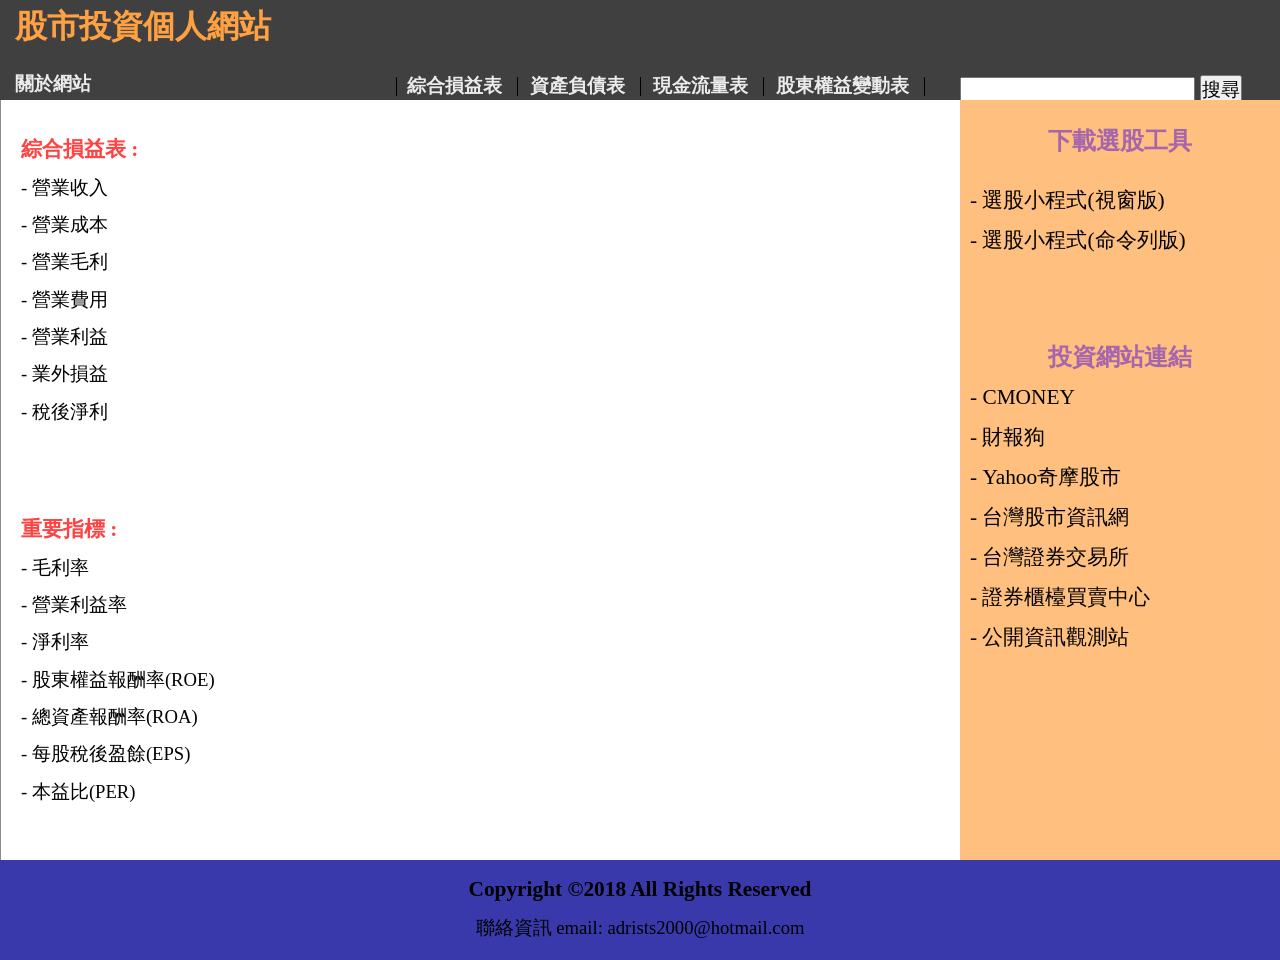
==== Page1.html @ 75950167 "Add files via upload" ====
﻿<!DOCTYPE html>

<html>

<head>

    <title> 股市投資個人網站-綜合損益表 </title>

    <style>

        *
        {
            margin:      auto;
            padding:     0px;
            box-sizing:  border-box;
            font-family: serif;
            line-height:   1.0;
            font-size:    14pt;
        }

        a {text-decoration:none;}
        a:hover {text-decoration:underline;}             /* 記得語法! */ 
 
        body
        {
            width:   1280px;                             /* 內容: 高度1760px,寬度1280px */
            margin:  auto;
            background: white;
        }

            header
            {
                height:      100px;                     /* 高度100px */
              /*  background-image: url(header1.jpg);   */                          /* 記得語法! */  
                overflow:         hidden ;   
                background: hsla(30,0%,25%,1);
            }

                div#header_div1   
                {                    
                    height:       75px; 
                    padding:      10px 0px 0px 15px;                   
                    text-align:   left;
                }  
                    div#header_div1 a
                    {
                        font-size:24pt;
                        color:hsla(30,100%,63%,1);
                    }   
                   

                div#header_div2
                {
                    height:       25px; 
                    width:       360px;                      /* 寬度360px */
                    padding-left: 15px;                
                    float:        left;
                    text-align:   left;
                    color   : hsla(30,0%,92%,1);
                } 

                div#header_div3
                {
                    height:       25px; 
                    width:       600px;                      /* 寬度640px */
                    float:        left;
                } 
                    th.header_div3_th1
                    {               
                        padding     : 0px 15px 0px 10px;
                        border-right: 1px solid black;
                        border-left : 1px solid black;    
                    }
                    th.header_div3_th2
                    {               
                        padding     : 0px 15px 0px 10px;
                        border-right: 1px solid black;
                    }
                        th a  
                        {
                            color   : hsla(30,0%,92%,1);
                        }
                div#header_div4
                {
                    height:       25px; 
                    width:       320px;                      /* 寬度320px */
                    float:        left;  
                    padding: 0px 0px 10px 0px;               
                }

            div#content
            {
                height:     760px;                           /* 高度760px 寬度960px */
            }
        
                section
                {
                    height:  760px;
                    width:   960px;
                    float:    left;
                    padding:  20px;
                    border-left: 1px solid hsla(30,0%,25%,0.6);
                }

                    div#section_div1
                    {
                        height:  380px;
                        width:   960px;
                    }

                    div#section_div2
                    {
                        height:  380px;
                        width:   960px;
                        text-align:  left;
                    }

                aside
                {
                    height:  760px;
                    width:   320px;
                    padding:  10px;
                    float:    right;   
                    background: hsla(30,100%,50%,0.5);            
                }
                    aside a
                    {
                        color:       black;
                        font-size:    16pt;
                    }
                    aside h3
                    {
                        font-size:      18pt;
                        text-align:   center; 
                        color: hsla(270,50%,50%,0.7);
                    }

            footer
            {
                height:  100px;                             /* 高度100px */
                text-align:  center;
                background: hsla(240,50%,45%,1);
            }

    </style>

</head>



<body>
    
    <header> 

        <div id="header_div1">
            <h1 > <a href="index.html" target="_self"> 股市投資個人網站 </a> </h1>
        </div>
        <div id="header_div2">
             <b> 關於網站 </b>
        </div>
        <div id="header_div3">                  
            <table>
                <tr>
                    <th class="header_div3_th1"> 
                       <a href="Page1.html" target="_self"> 綜合損益表 </a>
                    </th>
                    <th class="header_div3_th2"> 
                       <a href="Page2.html" target="_self"> 資產負債表 </a>
                    </th>
                    <th class="header_div3_th2"> 
                       <a href="Page3.html" target="_self"> 現金流量表 </a>
                    </th>
                    <th class="header_div3_th2"> 
                       <a href="Page4.html" target="_self"> 股東權益變動表 </a>
                    </th>    
                </tr>
            </table>  
        </div>
        <div id="header_div4"> 
            <input type="text" /> <input type="submit" value="搜尋" />
        </div>

    </header>

    <div id="content">
        
        <section>
           <div id="section_div1">  
               <br/>
               <h3 style="color:hsla(0,100%,63%,1);font-size:16pt;"> 綜合損益表 : </h3>
               <br/>
               <p> - 營業收入  </p>  
               <br/>
               <p> - 營業成本  </p>
               <br/>
               <p> - 營業毛利  </p>
               <br/>
               <p> - 營業費用  </p>      
               <br/>
               <p> - 營業利益  </p>
               <br/>
               <p> - 業外損益  </p>
               <br/>
               <p> - 稅後淨利  </p>
               <br>          
           </div>

           <div id="section_div2">  
               <br/>
               <h3 style="color:hsla(0,100%,63%,1);font-size:16pt;"> 重要指標 : </h3>
               <br/>
               <p> - 毛利率 </p>
               <br/>
               <p> - 營業利益率 </p>
               <br/>
               <p> - 淨利率 </p>
               <br/>
               <p> - 股東權益報酬率(ROE) </p>
               <br/>
               <p> - 總資產報酬率(ROA) </p>
               <br/>
               <p> - 每股稅後盈餘(EPS) </p>        
               <br/>
               <p> - 本益比(PER) </p> 
           </div>

        </section>

<aside>
            <br/>
            <h3> 下載選股工具 </h3>
            <br/>
            <br/>
            <a href="https://drive.google.com/drive/folders/1Tih3q3JQbg7qU3J81afbeUZCVqMLb9zO?usp=sharing" target="_blank"> - 選股小程式(視窗版) </a>
            <br/>
            <br/>
            <a href="https://drive.google.com/drive/folders/1Tih3q3JQbg7qU3J81afbeUZCVqMLb9zO?usp=sharing" target="_blank"> - 選股小程式(命令列版) </a>
            <br/>
            <br/>
            <br/>
            <br/>
            <br/>
            <br/>
            <h3> 投資網站連結 </h3> 
            <br/>
            <a href="https://www.cmoney.tw/finance/" target="_blank" > - CMONEY </a>
            <br/>
            <br/>
            <a href="https://statementdog.com" target="_blank" > - 財報狗 </a>
            <br/>
            <br/>
            <a href="https://tw.stock.yahoo.com/" target="_blank"> - Yahoo奇摩股市 </a>
            <br/>
            <br/>
            <a href="https://goodinfo.tw/StockInfo/index.asp" target="_blank"> - 台灣股市資訊網 </a>
            <br/>
            <br/>
            <a href="http://www.twse.com.tw/zh/" target="_blank"> - 台灣證券交易所 </a>
            <br/>
            <br/>
            <a href="http://www.tpex.org.tw/web/index.php?l=zh-tw" target="_blank"> - 證券櫃檯買賣中心 </a>
            <br/>
            <br/>
            <a href="http://mops.twse.com.tw/mops/web/index" target="_blank"> - 公開資訊觀測站 </a>

        </aside>

    </div>

    <footer> 
        <br/>
        <h2 style="font-size:16pt"> Copyright ©2018 All Rights Reserved </h2>
        <br/>        
        <p> 聯絡資訊 email: adrists2000@hotmail.com </p>
    </footer>

</body>


</html>
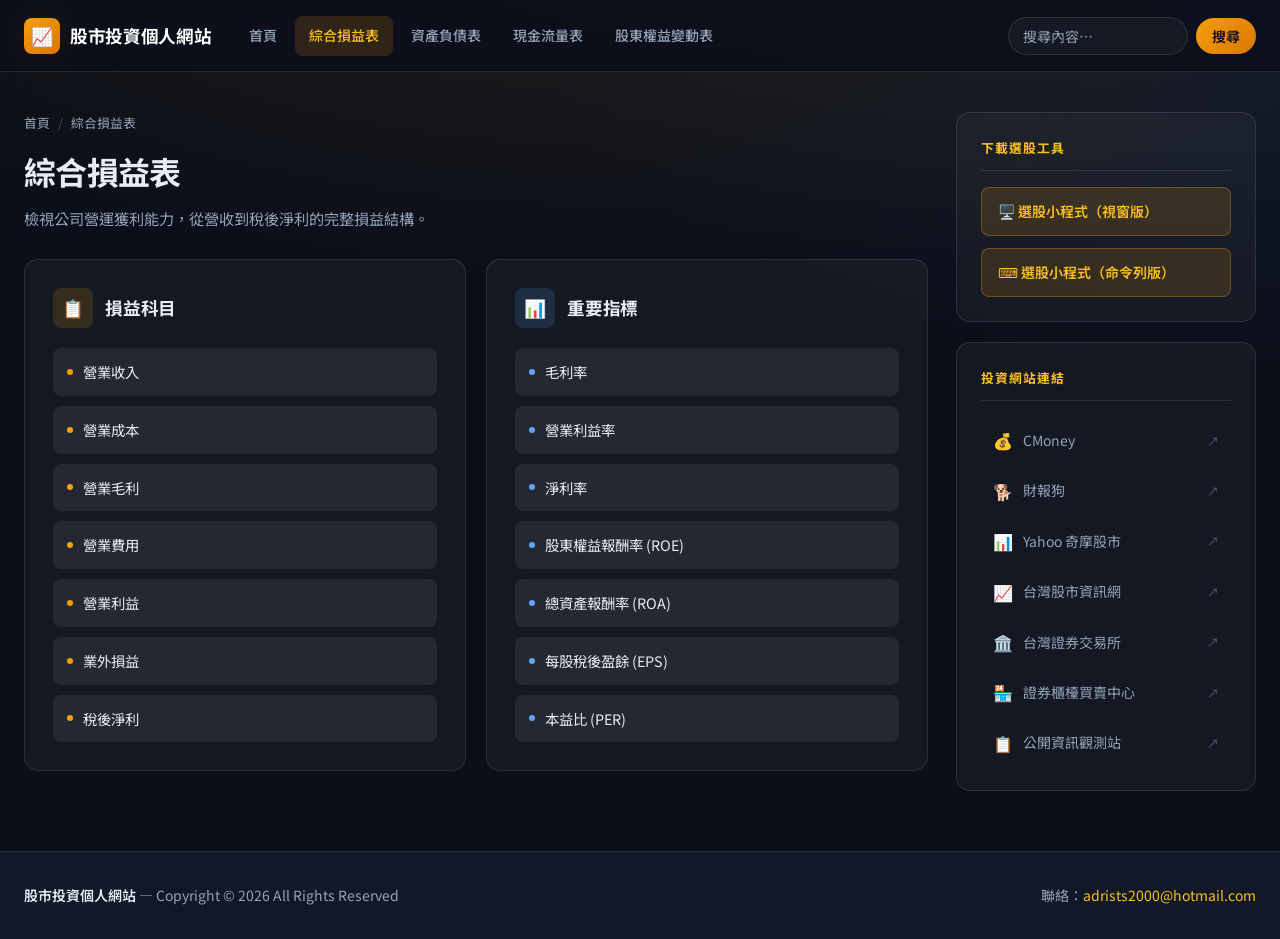
==== commit 7db4b167: "Redesign website with modern dark theme and shared assets - Extract shared CSS (css/styles.css) and " ====
--- a/Page1.html
+++ b/Page1.html
@@ -1,280 +1,131 @@
 ﻿<!DOCTYPE html>
+<html lang="zh-TW">
+<head>
+    <meta charset="UTF-8">
+    <meta name="viewport" content="width=device-width, initial-scale=1.0">
+    <meta name="description" content="綜合損益表分析 — 營收、毛利、淨利與重要財務指標">
+    <title>綜合損益表 — 股市投資個人網站</title>
+    <link rel="preconnect" href="https://fonts.googleapis.com">
+    <link rel="preconnect" href="https://fonts.gstatic.com" crossorigin>
+    <link href="https://fonts.googleapis.com/css2?family=Inter:wght@400;500;600;700;800&family=Noto+Sans+TC:wght@400;500;700;900&display=swap" rel="stylesheet">
+    <link rel="stylesheet" href="css/styles.css">
+</head>
+<body>
+<div class="page-wrapper">
 
-<html>
-
-<head>
-
-    <title> 股市投資個人網站-綜合損益表 </title>
-
-    <style>
-
-        *
-        {
-            margin:      auto;
-            padding:     0px;
-            box-sizing:  border-box;
-            font-family: serif;
-            line-height:   1.0;
-            font-size:    14pt;
-        }
-
-        a {text-decoration:none;}
-        a:hover {text-decoration:underline;}             /* 記得語法! */ 
- 
-        body
-        {
-            width:   1280px;                             /* 內容: 高度1760px,寬度1280px */
-            margin:  auto;
-            background: white;
-        }
-
-            header
-            {
-                height:      100px;                     /* 高度100px */
-              /*  background-image: url(header1.jpg);   */                          /* 記得語法! */  
-                overflow:         hidden ;   
-                background: hsla(30,0%,25%,1);
-            }
-
-                div#header_div1   
-                {                    
-                    height:       75px; 
-                    padding:      10px 0px 0px 15px;                   
-                    text-align:   left;
-                }  
-                    div#header_div1 a
-                    {
-                        font-size:24pt;
-                        color:hsla(30,100%,63%,1);
-                    }   
-                   
-
-                div#header_div2
-                {
-                    height:       25px; 
-                    width:       360px;                      /* 寬度360px */
-                    padding-left: 15px;                
-                    float:        left;
-                    text-align:   left;
-                    color   : hsla(30,0%,92%,1);
-                } 
-
-                div#header_div3
-                {
-                    height:       25px; 
-                    width:       600px;                      /* 寬度640px */
-                    float:        left;
-                } 
-                    th.header_div3_th1
-                    {               
-                        padding     : 0px 15px 0px 10px;
-                        border-right: 1px solid black;
-                        border-left : 1px solid black;    
-                    }
-                    th.header_div3_th2
-                    {               
-                        padding     : 0px 15px 0px 10px;
-                        border-right: 1px solid black;
-                    }
-                        th a  
-                        {
-                            color   : hsla(30,0%,92%,1);
-                        }
-                div#header_div4
-                {
-                    height:       25px; 
-                    width:       320px;                      /* 寬度320px */
-                    float:        left;  
-                    padding: 0px 0px 10px 0px;               
-                }
-
-            div#content
-            {
-                height:     760px;                           /* 高度760px 寬度960px */
-            }
-        
-                section
-                {
-                    height:  760px;
-                    width:   960px;
-                    float:    left;
-                    padding:  20px;
-                    border-left: 1px solid hsla(30,0%,25%,0.6);
-                }
-
-                    div#section_div1
-                    {
-                        height:  380px;
-                        width:   960px;
-                    }
-
-                    div#section_div2
-                    {
-                        height:  380px;
-                        width:   960px;
-                        text-align:  left;
-                    }
-
-                aside
-                {
-                    height:  760px;
-                    width:   320px;
-                    padding:  10px;
-                    float:    right;   
-                    background: hsla(30,100%,50%,0.5);            
-                }
-                    aside a
-                    {
-                        color:       black;
-                        font-size:    16pt;
-                    }
-                    aside h3
-                    {
-                        font-size:      18pt;
-                        text-align:   center; 
-                        color: hsla(270,50%,50%,0.7);
-                    }
-
-            footer
-            {
-                height:  100px;                             /* 高度100px */
-                text-align:  center;
-                background: hsla(240,50%,45%,1);
-            }
-
-    </style>
-
-</head>
-
-
-
-<body>
-    
-    <header> 
-
-        <div id="header_div1">
-            <h1 > <a href="index.html" target="_self"> 股市投資個人網站 </a> </h1>
+    <header class="site-header">
+        <div class="container header-inner">
+            <a href="index.html" class="site-logo">
+                <span class="logo-icon">📈</span>
+                股市投資個人網站
+            </a>
+            <nav class="site-nav" aria-label="主要導覽">
+                <a href="index.html" class="nav-link">首頁</a>
+                <a href="Page1.html" class="nav-link">綜合損益表</a>
+                <a href="Page2.html" class="nav-link">資產負債表</a>
+                <a href="Page3.html" class="nav-link">現金流量表</a>
+                <a href="Page4.html" class="nav-link">股東權益變動表</a>
+            </nav>
+            <div class="header-search">
+                <input type="search" class="search-input" placeholder="搜尋內容…" aria-label="搜尋">
+                <button type="button" class="search-btn">搜尋</button>
+            </div>
+            <button class="menu-toggle" aria-label="開啟選單" aria-expanded="false">
+                <span></span><span></span><span></span>
+            </button>
         </div>
-        <div id="header_div2">
-             <b> 關於網站 </b>
-        </div>
-        <div id="header_div3">                  
-            <table>
-                <tr>
-                    <th class="header_div3_th1"> 
-                       <a href="Page1.html" target="_self"> 綜合損益表 </a>
-                    </th>
-                    <th class="header_div3_th2"> 
-                       <a href="Page2.html" target="_self"> 資產負債表 </a>
-                    </th>
-                    <th class="header_div3_th2"> 
-                       <a href="Page3.html" target="_self"> 現金流量表 </a>
-                    </th>
-                    <th class="header_div3_th2"> 
-                       <a href="Page4.html" target="_self"> 股東權益變動表 </a>
-                    </th>    
-                </tr>
-            </table>  
-        </div>
-        <div id="header_div4"> 
-            <input type="text" /> <input type="submit" value="搜尋" />
-        </div>
-
     </header>
 
-    <div id="content">
-        
-        <section>
-           <div id="section_div1">  
-               <br/>
-               <h3 style="color:hsla(0,100%,63%,1);font-size:16pt;"> 綜合損益表 : </h3>
-               <br/>
-               <p> - 營業收入  </p>  
-               <br/>
-               <p> - 營業成本  </p>
-               <br/>
-               <p> - 營業毛利  </p>
-               <br/>
-               <p> - 營業費用  </p>      
-               <br/>
-               <p> - 營業利益  </p>
-               <br/>
-               <p> - 業外損益  </p>
-               <br/>
-               <p> - 稅後淨利  </p>
-               <br>          
-           </div>
+    <main class="main-content">
+        <div class="container">
+            <div class="content-grid">
 
-           <div id="section_div2">  
-               <br/>
-               <h3 style="color:hsla(0,100%,63%,1);font-size:16pt;"> 重要指標 : </h3>
-               <br/>
-               <p> - 毛利率 </p>
-               <br/>
-               <p> - 營業利益率 </p>
-               <br/>
-               <p> - 淨利率 </p>
-               <br/>
-               <p> - 股東權益報酬率(ROE) </p>
-               <br/>
-               <p> - 總資產報酬率(ROA) </p>
-               <br/>
-               <p> - 每股稅後盈餘(EPS) </p>        
-               <br/>
-               <p> - 本益比(PER) </p> 
-           </div>
+                <div class="primary">
+                    <div class="page-header">
+                        <nav class="breadcrumb" aria-label="麵包屑">
+                            <a href="index.html">首頁</a>
+                            <span class="breadcrumb-sep">/</span>
+                            <span>綜合損益表</span>
+                        </nav>
+                        <h1>綜合損益表</h1>
+                        <p>檢視公司營運獲利能力，從營收到稅後淨利的完整損益結構。</p>
+                    </div>
 
-        </section>
+                    <div class="two-col-cards">
+                        <div class="card">
+                            <div class="card-header">
+                                <div class="card-icon gold">📋</div>
+                                <h2>損益科目</h2>
+                            </div>
+                            <div class="item-grid">
+                                <div class="item"><span class="item-dot"></span>營業收入</div>
+                                <div class="item"><span class="item-dot"></span>營業成本</div>
+                                <div class="item"><span class="item-dot"></span>營業毛利</div>
+                                <div class="item"><span class="item-dot"></span>營業費用</div>
+                                <div class="item"><span class="item-dot"></span>營業利益</div>
+                                <div class="item"><span class="item-dot"></span>業外損益</div>
+                                <div class="item"><span class="item-dot"></span>稅後淨利</div>
+                            </div>
+                        </div>
 
-<aside>
-            <br/>
-            <h3> 下載選股工具 </h3>
-            <br/>
-            <br/>
-            <a href="https://drive.google.com/drive/folders/1Tih3q3JQbg7qU3J81afbeUZCVqMLb9zO?usp=sharing" target="_blank"> - 選股小程式(視窗版) </a>
-            <br/>
-            <br/>
-            <a href="https://drive.google.com/drive/folders/1Tih3q3JQbg7qU3J81afbeUZCVqMLb9zO?usp=sharing" target="_blank"> - 選股小程式(命令列版) </a>
-            <br/>
-            <br/>
-            <br/>
-            <br/>
-            <br/>
-            <br/>
-            <h3> 投資網站連結 </h3> 
-            <br/>
-            <a href="https://www.cmoney.tw/finance/" target="_blank" > - CMONEY </a>
-            <br/>
-            <br/>
-            <a href="https://statementdog.com" target="_blank" > - 財報狗 </a>
-            <br/>
-            <br/>
-            <a href="https://tw.stock.yahoo.com/" target="_blank"> - Yahoo奇摩股市 </a>
-            <br/>
-            <br/>
-            <a href="https://goodinfo.tw/StockInfo/index.asp" target="_blank"> - 台灣股市資訊網 </a>
-            <br/>
-            <br/>
-            <a href="http://www.twse.com.tw/zh/" target="_blank"> - 台灣證券交易所 </a>
-            <br/>
-            <br/>
-            <a href="http://www.tpex.org.tw/web/index.php?l=zh-tw" target="_blank"> - 證券櫃檯買賣中心 </a>
-            <br/>
-            <br/>
-            <a href="http://mops.twse.com.tw/mops/web/index" target="_blank"> - 公開資訊觀測站 </a>
+                        <div class="card">
+                            <div class="card-header">
+                                <div class="card-icon blue">📊</div>
+                                <h2>重要指標</h2>
+                            </div>
+                            <div class="item-grid">
+                                <div class="item"><span class="item-dot blue"></span>毛利率</div>
+                                <div class="item"><span class="item-dot blue"></span>營業利益率</div>
+                                <div class="item"><span class="item-dot blue"></span>淨利率</div>
+                                <div class="item"><span class="item-dot blue"></span>股東權益報酬率 (ROE)</div>
+                                <div class="item"><span class="item-dot blue"></span>總資產報酬率 (ROA)</div>
+                                <div class="item"><span class="item-dot blue"></span>每股稅後盈餘 (EPS)</div>
+                                <div class="item"><span class="item-dot blue"></span>本益比 (PER)</div>
+                            </div>
+                        </div>
+                    </div>
 
-        </aside>
+                    <p class="search-no-result">找不到符合的內容，請嘗試其他關鍵字。</p>
+                </div>
 
-    </div>
+                <aside class="sidebar">
+                    <div class="sidebar-card">
+                        <h3>下載選股工具</h3>
+                        <div class="sidebar-links">
+                            <a href="https://drive.google.com/drive/folders/1Tih3q3JQbg7qU3J81afbeUZCVqMLb9zO?usp=sharing" target="_blank" rel="noopener" class="download-btn">
+                                🖥️ 選股小程式（視窗版）
+                            </a>
+                            <a href="https://drive.google.com/drive/folders/1Tih3q3JQbg7qU3J81afbeUZCVqMLb9zO?usp=sharing" target="_blank" rel="noopener" class="download-btn" style="margin-top:8px">
+                                ⌨️ 選股小程式（命令列版）
+                            </a>
+                        </div>
+                    </div>
+                    <div class="sidebar-card">
+                        <h3>投資網站連結</h3>
+                        <div class="sidebar-links">
+                            <a href="https://www.cmoney.tw/finance/" target="_blank" rel="noopener" class="sidebar-link external"><span class="link-icon">💰</span> CMoney</a>
+                            <a href="https://statementdog.com" target="_blank" rel="noopener" class="sidebar-link external"><span class="link-icon">🐕</span> 財報狗</a>
+                            <a href="https://tw.stock.yahoo.com/" target="_blank" rel="noopener" class="sidebar-link external"><span class="link-icon">📊</span> Yahoo 奇摩股市</a>
+                            <a href="https://goodinfo.tw/StockInfo/index.asp" target="_blank" rel="noopener" class="sidebar-link external"><span class="link-icon">📈</span> 台灣股市資訊網</a>
+                            <a href="https://www.twse.com.tw/zh/" target="_blank" rel="noopener" class="sidebar-link external"><span class="link-icon">🏛️</span> 台灣證券交易所</a>
+                            <a href="https://www.tpex.org.tw/web/index.php?l=zh-tw" target="_blank" rel="noopener" class="sidebar-link external"><span class="link-icon">🏪</span> 證券櫃檯買賣中心</a>
+                            <a href="https://mops.twse.com.tw/mops/web/index" target="_blank" rel="noopener" class="sidebar-link external"><span class="link-icon">📋</span> 公開資訊觀測站</a>
+                        </div>
+                    </div>
+                </aside>
 
-    <footer> 
-        <br/>
-        <h2 style="font-size:16pt"> Copyright ©2018 All Rights Reserved </h2>
-        <br/>        
-        <p> 聯絡資訊 email: adrists2000@hotmail.com </p>
+            </div>
+        </div>
+    </main>
+
+    <footer class="site-footer">
+        <div class="container footer-inner">
+            <p class="footer-brand"><strong>股市投資個人網站</strong> — Copyright © 2026 All Rights Reserved</p>
+            <p class="footer-contact">聯絡：<a href="mailto:adrists2000@hotmail.com">adrists2000@hotmail.com</a></p>
+        </div>
     </footer>
 
+</div>
+<script src="js/main.js"></script>
 </body>
-
-
-</html>+</html>
--- a/css/styles.css
+++ b/css/styles.css
@@ -0,0 +1,708 @@
+/* ===== Design tokens ===== */
+:root {
+  --color-bg:        #0b0f1a;
+  --color-bg-2:      #111827;
+  --color-surface:   rgba(255, 255, 255, 0.04);
+  --color-surface-2: rgba(255, 255, 255, 0.07);
+  --color-border:    rgba(255, 255, 255, 0.1);
+  --color-text:      #e8edf5;
+  --color-muted:     #94a3b8;
+  --color-accent:    #f59e0b;
+  --color-accent-2:  #fbbf24;
+  --color-accent-dim: rgba(245, 158, 11, 0.15);
+  --color-blue:      #60a5fa;
+  --color-green:     #34d399;
+  --color-purple:    #a78bfa;
+  --font-sans:       "Noto Sans TC", "Inter", system-ui, -apple-system, sans-serif;
+  --radius-sm:       8px;
+  --radius-md:       14px;
+  --radius-lg:       20px;
+  --shadow-sm:       0 2px 8px rgba(0, 0, 0, 0.25);
+  --shadow-md:       0 8px 32px rgba(0, 0, 0, 0.35);
+  --shadow-glow:     0 0 40px rgba(245, 158, 11, 0.12);
+  --header-h:        72px;
+  --transition:      0.22s ease;
+  --max-width:       1280px;
+}
+
+/* ===== Reset & base ===== */
+*, *::before, *::after {
+  box-sizing: border-box;
+  margin: 0;
+  padding: 0;
+}
+
+html {
+  scroll-behavior: smooth;
+}
+
+body {
+  font-family: var(--font-sans);
+  font-size: 16px;
+  line-height: 1.65;
+  color: var(--color-text);
+  background: var(--color-bg);
+  background-image:
+    radial-gradient(ellipse 80% 50% at 50% -20%, rgba(245, 158, 11, 0.12), transparent),
+    radial-gradient(ellipse 60% 40% at 100% 0%, rgba(96, 165, 250, 0.08), transparent);
+  min-height: 100vh;
+}
+
+a {
+  color: var(--color-accent-2);
+  text-decoration: none;
+  transition: color var(--transition);
+}
+
+a:hover {
+  color: #fff;
+}
+
+img {
+  max-width: 100%;
+  display: block;
+}
+
+ul {
+  list-style: none;
+}
+
+/* ===== Layout shell ===== */
+.page-wrapper {
+  display: flex;
+  flex-direction: column;
+  min-height: 100vh;
+}
+
+.container {
+  width: 100%;
+  max-width: var(--max-width);
+  margin: 0 auto;
+  padding: 0 24px;
+}
+
+/* ===== Header ===== */
+.site-header {
+  position: sticky;
+  top: 0;
+  z-index: 100;
+  height: var(--header-h);
+  background: rgba(11, 15, 26, 0.85);
+  backdrop-filter: blur(16px);
+  -webkit-backdrop-filter: blur(16px);
+  border-bottom: 1px solid var(--color-border);
+}
+
+.header-inner {
+  display: flex;
+  align-items: center;
+  gap: 24px;
+  height: var(--header-h);
+}
+
+.site-logo {
+  display: flex;
+  align-items: center;
+  gap: 10px;
+  flex-shrink: 0;
+  color: #fff;
+  font-weight: 700;
+  font-size: 1.1rem;
+  letter-spacing: -0.02em;
+}
+
+.site-logo:hover {
+  color: var(--color-accent-2);
+}
+
+.logo-icon {
+  width: 36px;
+  height: 36px;
+  background: linear-gradient(135deg, var(--color-accent), #d97706);
+  border-radius: var(--radius-sm);
+  display: flex;
+  align-items: center;
+  justify-content: center;
+  font-size: 1.1rem;
+  box-shadow: var(--shadow-glow);
+}
+
+.site-nav {
+  display: flex;
+  align-items: center;
+  gap: 4px;
+  flex: 1;
+}
+
+.nav-link {
+  padding: 8px 14px;
+  border-radius: var(--radius-sm);
+  color: var(--color-muted);
+  font-size: 0.875rem;
+  font-weight: 500;
+  white-space: nowrap;
+  transition: background var(--transition), color var(--transition);
+}
+
+.nav-link:hover,
+.nav-link.active {
+  color: #fff;
+  background: var(--color-surface-2);
+}
+
+.nav-link.active {
+  color: var(--color-accent-2);
+  background: var(--color-accent-dim);
+}
+
+.header-search {
+  display: flex;
+  align-items: center;
+  gap: 8px;
+  flex-shrink: 0;
+}
+
+.search-input {
+  width: 180px;
+  padding: 8px 14px;
+  background: var(--color-surface);
+  border: 1px solid var(--color-border);
+  border-radius: 999px;
+  color: var(--color-text);
+  font-size: 0.875rem;
+  font-family: inherit;
+  outline: none;
+  transition: border-color var(--transition), width var(--transition);
+}
+
+.search-input:focus {
+  border-color: var(--color-accent);
+  width: 220px;
+}
+
+.search-input::placeholder {
+  color: var(--color-muted);
+}
+
+.search-btn {
+  padding: 8px 16px;
+  background: linear-gradient(135deg, var(--color-accent), #d97706);
+  border: none;
+  border-radius: 999px;
+  color: #0b0f1a;
+  font-size: 0.875rem;
+  font-weight: 600;
+  font-family: inherit;
+  cursor: pointer;
+  transition: opacity var(--transition), transform var(--transition);
+}
+
+.search-btn:hover {
+  opacity: 0.9;
+  transform: translateY(-1px);
+}
+
+.menu-toggle {
+  display: none;
+  flex-direction: column;
+  gap: 5px;
+  background: none;
+  border: none;
+  cursor: pointer;
+  padding: 8px;
+}
+
+.menu-toggle span {
+  display: block;
+  width: 22px;
+  height: 2px;
+  background: var(--color-text);
+  border-radius: 2px;
+  transition: transform var(--transition), opacity var(--transition);
+}
+
+/* ===== Main content area ===== */
+.main-content {
+  flex: 1;
+  padding: 40px 0 60px;
+}
+
+.content-grid {
+  display: grid;
+  grid-template-columns: 1fr 300px;
+  gap: 28px;
+  align-items: start;
+}
+
+/* ===== Hero (homepage) ===== */
+.hero {
+  margin-bottom: 32px;
+  padding: 40px;
+  background: linear-gradient(135deg, rgba(245, 158, 11, 0.1), rgba(96, 165, 250, 0.06));
+  border: 1px solid var(--color-border);
+  border-radius: var(--radius-lg);
+  position: relative;
+  overflow: hidden;
+}
+
+.hero::before {
+  content: "";
+  position: absolute;
+  top: -50%;
+  right: -10%;
+  width: 400px;
+  height: 400px;
+  background: radial-gradient(circle, rgba(245, 158, 11, 0.08), transparent 70%);
+  pointer-events: none;
+}
+
+.hero-badge {
+  display: inline-flex;
+  align-items: center;
+  gap: 6px;
+  padding: 4px 12px;
+  background: var(--color-accent-dim);
+  border: 1px solid rgba(245, 158, 11, 0.3);
+  border-radius: 999px;
+  font-size: 0.75rem;
+  font-weight: 600;
+  color: var(--color-accent-2);
+  letter-spacing: 0.05em;
+  text-transform: uppercase;
+  margin-bottom: 16px;
+}
+
+.hero h1 {
+  font-size: clamp(1.6rem, 4vw, 2.4rem);
+  font-weight: 800;
+  letter-spacing: -0.03em;
+  line-height: 1.2;
+  margin-bottom: 12px;
+}
+
+.hero p {
+  color: var(--color-muted);
+  font-size: 1.05rem;
+  max-width: 560px;
+}
+
+/* ===== Page header ===== */
+.page-header {
+  margin-bottom: 28px;
+}
+
+.page-header h1 {
+  font-size: clamp(1.4rem, 3vw, 2rem);
+  font-weight: 700;
+  letter-spacing: -0.02em;
+  margin-bottom: 8px;
+}
+
+.page-header p {
+  color: var(--color-muted);
+  font-size: 0.95rem;
+}
+
+.breadcrumb {
+  display: flex;
+  align-items: center;
+  gap: 8px;
+  font-size: 0.8rem;
+  color: var(--color-muted);
+  margin-bottom: 12px;
+}
+
+.breadcrumb a {
+  color: var(--color-muted);
+}
+
+.breadcrumb a:hover {
+  color: var(--color-accent-2);
+}
+
+.breadcrumb-sep {
+  opacity: 0.4;
+}
+
+/* ===== Cards ===== */
+.card {
+  background: var(--color-surface);
+  border: 1px solid var(--color-border);
+  border-radius: var(--radius-md);
+  padding: 28px;
+  margin-bottom: 20px;
+  transition: border-color var(--transition), box-shadow var(--transition);
+}
+
+.card:hover {
+  border-color: rgba(245, 158, 11, 0.25);
+  box-shadow: var(--shadow-md);
+}
+
+.card-header {
+  display: flex;
+  align-items: center;
+  gap: 12px;
+  margin-bottom: 20px;
+}
+
+.card-icon {
+  width: 40px;
+  height: 40px;
+  border-radius: var(--radius-sm);
+  display: flex;
+  align-items: center;
+  justify-content: center;
+  font-size: 1.1rem;
+  flex-shrink: 0;
+}
+
+.card-icon.gold   { background: rgba(245, 158, 11, 0.15); }
+.card-icon.blue   { background: rgba(96, 165, 250, 0.15); }
+.card-icon.green  { background: rgba(52, 211, 153, 0.15); }
+.card-icon.purple { background: rgba(167, 139, 250, 0.15); }
+
+.card h2 {
+  font-size: 1.1rem;
+  font-weight: 700;
+  letter-spacing: -0.01em;
+}
+
+.card h3 {
+  font-size: 0.8rem;
+  font-weight: 600;
+  color: var(--color-muted);
+  text-transform: uppercase;
+  letter-spacing: 0.06em;
+  margin-bottom: 16px;
+}
+
+/* ===== Step list (homepage) ===== */
+.steps {
+  display: flex;
+  flex-direction: column;
+  gap: 16px;
+}
+
+.step {
+  display: flex;
+  gap: 16px;
+  padding: 20px;
+  background: var(--color-surface);
+  border: 1px solid var(--color-border);
+  border-radius: var(--radius-md);
+  transition: border-color var(--transition);
+}
+
+.step:hover {
+  border-color: rgba(245, 158, 11, 0.2);
+}
+
+.step-num {
+  width: 36px;
+  height: 36px;
+  flex-shrink: 0;
+  background: linear-gradient(135deg, var(--color-accent), #d97706);
+  border-radius: 50%;
+  display: flex;
+  align-items: center;
+  justify-content: center;
+  font-size: 0.875rem;
+  font-weight: 800;
+  color: #0b0f1a;
+}
+
+.step-body h3 {
+  font-size: 1rem;
+  font-weight: 700;
+  margin-bottom: 10px;
+  color: var(--color-text);
+  text-transform: none;
+  letter-spacing: 0;
+}
+
+.step-tags {
+  display: flex;
+  flex-wrap: wrap;
+  gap: 8px;
+}
+
+.tag {
+  padding: 4px 12px;
+  background: var(--color-surface-2);
+  border: 1px solid var(--color-border);
+  border-radius: 999px;
+  font-size: 0.8rem;
+  color: var(--color-muted);
+}
+
+.tag.highlight {
+  background: var(--color-accent-dim);
+  border-color: rgba(245, 158, 11, 0.3);
+  color: var(--color-accent-2);
+}
+
+/* ===== Item list (financial pages) ===== */
+.item-grid {
+  display: grid;
+  grid-template-columns: repeat(auto-fill, minmax(200px, 1fr));
+  gap: 10px;
+}
+
+.item {
+  display: flex;
+  align-items: center;
+  gap: 10px;
+  padding: 12px 14px;
+  background: var(--color-surface-2);
+  border-radius: var(--radius-sm);
+  font-size: 0.9rem;
+  transition: background var(--transition);
+}
+
+.item:hover {
+  background: rgba(255, 255, 255, 0.1);
+}
+
+.item-dot {
+  width: 6px;
+  height: 6px;
+  border-radius: 50%;
+  background: var(--color-accent);
+  flex-shrink: 0;
+}
+
+.item-dot.blue   { background: var(--color-blue); }
+.item-dot.green  { background: var(--color-green); }
+.item-dot.purple { background: var(--color-purple); }
+
+.two-col-cards {
+  display: grid;
+  grid-template-columns: 1fr 1fr;
+  gap: 20px;
+}
+
+/* ===== Sidebar ===== */
+.sidebar {
+  display: flex;
+  flex-direction: column;
+  gap: 20px;
+  position: sticky;
+  top: calc(var(--header-h) + 24px);
+}
+
+.sidebar-card {
+  background: var(--color-surface);
+  border: 1px solid var(--color-border);
+  border-radius: var(--radius-md);
+  padding: 24px;
+}
+
+.sidebar-card h3 {
+  font-size: 0.8rem;
+  font-weight: 700;
+  text-transform: uppercase;
+  letter-spacing: 0.08em;
+  color: var(--color-accent-2);
+  margin-bottom: 16px;
+  padding-bottom: 12px;
+  border-bottom: 1px solid var(--color-border);
+}
+
+.sidebar-links {
+  display: flex;
+  flex-direction: column;
+  gap: 4px;
+}
+
+.sidebar-link {
+  display: flex;
+  align-items: center;
+  gap: 10px;
+  padding: 10px 12px;
+  border-radius: var(--radius-sm);
+  color: var(--color-muted);
+  font-size: 0.875rem;
+  transition: background var(--transition), color var(--transition);
+}
+
+.sidebar-link:hover {
+  background: var(--color-surface-2);
+  color: #fff;
+}
+
+.sidebar-link .link-icon {
+  font-size: 1rem;
+  flex-shrink: 0;
+}
+
+.sidebar-link.external::after {
+  content: "↗";
+  margin-left: auto;
+  font-size: 0.75rem;
+  opacity: 0.5;
+}
+
+.download-btn {
+  display: flex;
+  align-items: center;
+  gap: 10px;
+  padding: 12px 16px;
+  background: var(--color-accent-dim);
+  border: 1px solid rgba(245, 158, 11, 0.3);
+  border-radius: var(--radius-sm);
+  color: var(--color-accent-2);
+  font-size: 0.875rem;
+  font-weight: 600;
+  transition: background var(--transition);
+}
+
+.download-btn:hover {
+  background: rgba(245, 158, 11, 0.25);
+  color: #fff;
+}
+
+/* ===== Footer ===== */
+.site-footer {
+  background: var(--color-bg-2);
+  border-top: 1px solid var(--color-border);
+  padding: 32px 0;
+  margin-top: auto;
+}
+
+.footer-inner {
+  display: flex;
+  align-items: center;
+  justify-content: space-between;
+  gap: 16px;
+  flex-wrap: wrap;
+}
+
+.footer-brand {
+  font-size: 0.875rem;
+  color: var(--color-muted);
+}
+
+.footer-brand strong {
+  color: var(--color-text);
+  font-weight: 600;
+}
+
+.footer-contact {
+  font-size: 0.875rem;
+  color: var(--color-muted);
+}
+
+.footer-contact a {
+  color: var(--color-accent-2);
+}
+
+/* ===== Search highlight ===== */
+.search-highlight {
+  background: rgba(245, 158, 11, 0.35);
+  border-radius: 2px;
+  padding: 0 2px;
+}
+
+.search-no-result {
+  display: none;
+  padding: 20px;
+  text-align: center;
+  color: var(--color-muted);
+  font-size: 0.9rem;
+  border: 1px dashed var(--color-border);
+  border-radius: var(--radius-md);
+  margin-top: 16px;
+}
+
+.search-no-result.visible {
+  display: block;
+}
+
+/* ===== Responsive ===== */
+@media (max-width: 1024px) {
+  .content-grid {
+    grid-template-columns: 1fr;
+  }
+
+  .sidebar {
+    position: static;
+  }
+
+  .two-col-cards {
+    grid-template-columns: 1fr;
+  }
+}
+
+@media (max-width: 768px) {
+  .menu-toggle {
+    display: flex;
+    margin-left: auto;
+  }
+
+  .site-nav {
+    display: none;
+    position: absolute;
+    top: var(--header-h);
+    left: 0;
+    right: 0;
+    flex-direction: column;
+    align-items: stretch;
+    background: rgba(11, 15, 26, 0.97);
+    backdrop-filter: blur(16px);
+    border-bottom: 1px solid var(--color-border);
+    padding: 12px 16px 16px;
+    gap: 4px;
+  }
+
+  .site-nav.open {
+    display: flex;
+  }
+
+  .nav-link {
+    padding: 12px 16px;
+  }
+
+  .header-search {
+    display: none;
+  }
+
+  .header-search.mobile-visible {
+    display: flex;
+    position: absolute;
+    top: var(--header-h);
+    left: 0;
+    right: 0;
+    padding: 12px 16px;
+    background: rgba(11, 15, 26, 0.97);
+    border-bottom: 1px solid var(--color-border);
+  }
+
+  .header-search.mobile-visible .search-input {
+    flex: 1;
+    width: auto;
+  }
+
+  .hero {
+    padding: 28px 24px;
+  }
+
+  .card {
+    padding: 20px;
+  }
+
+  .footer-inner {
+    flex-direction: column;
+    text-align: center;
+  }
+}
+
+@media (max-width: 480px) {
+  .container {
+    padding: 0 16px;
+  }
+
+  .item-grid {
+    grid-template-columns: 1fr;
+  }
+}
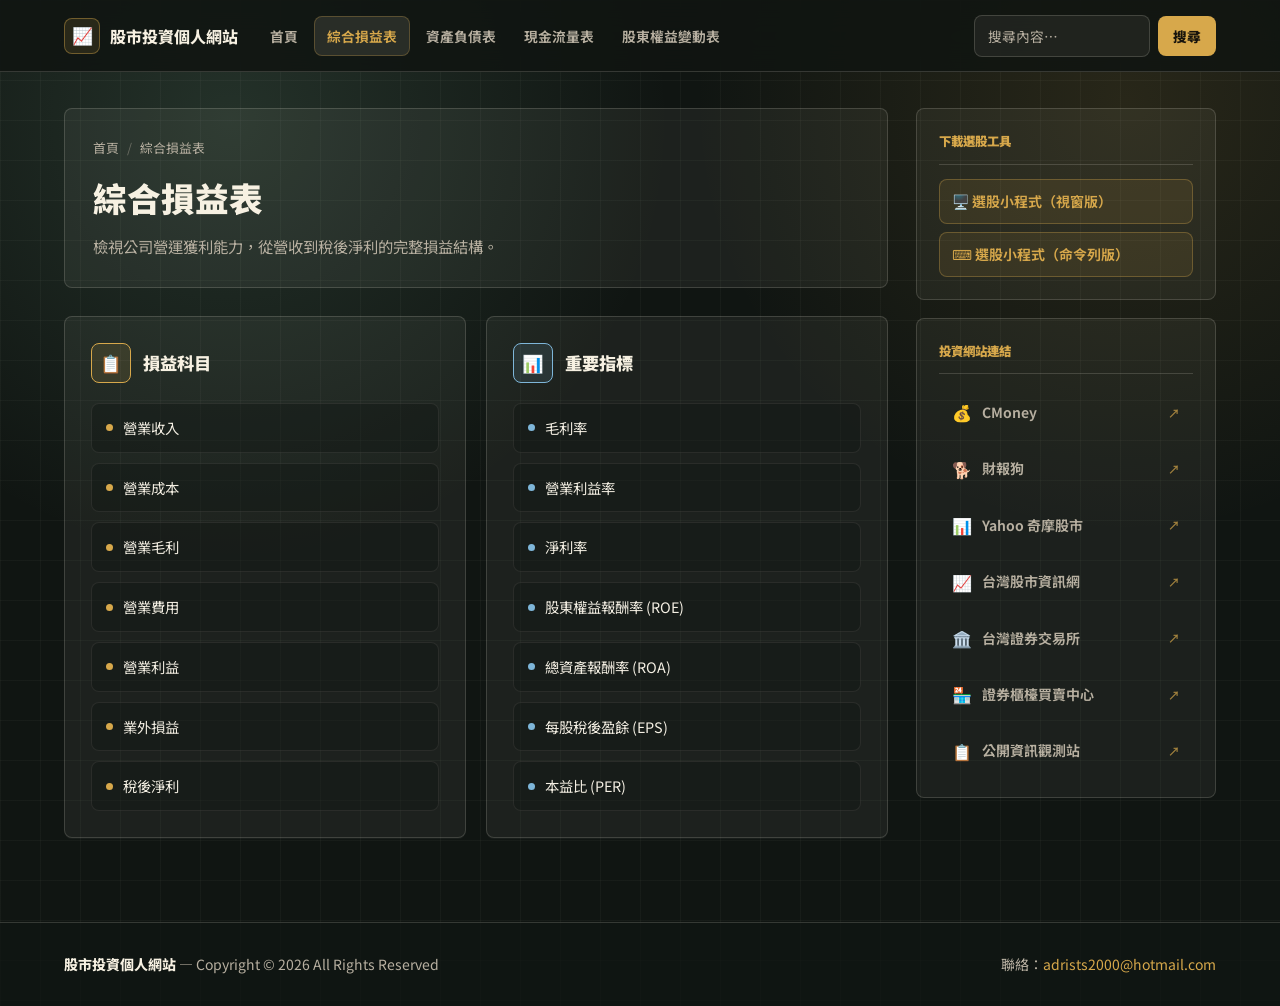
==== commit 2c61d552: "codex-commit1" ====
--- a/Page1.html
+++ b/Page1.html
@@ -1,4 +1,4 @@
-﻿<!DOCTYPE html>
+<!DOCTYPE html>
 <html lang="zh-TW">
 <head>
     <meta charset="UTF-8">
@@ -11,6 +11,7 @@
     <link rel="stylesheet" href="css/styles.css">
 </head>
 <body>
+<a href="#main-content" class="skip-link">跳到主要內容</a>
 <div class="page-wrapper">
 
     <header class="site-header">
@@ -36,7 +37,7 @@
         </div>
     </header>
 
-    <main class="main-content">
+    <main class="main-content" id="main-content">
         <div class="container">
             <div class="content-grid">
 
@@ -95,7 +96,7 @@
                             <a href="https://drive.google.com/drive/folders/1Tih3q3JQbg7qU3J81afbeUZCVqMLb9zO?usp=sharing" target="_blank" rel="noopener" class="download-btn">
                                 🖥️ 選股小程式（視窗版）
                             </a>
-                            <a href="https://drive.google.com/drive/folders/1Tih3q3JQbg7qU3J81afbeUZCVqMLb9zO?usp=sharing" target="_blank" rel="noopener" class="download-btn" style="margin-top:8px">
+                            <a href="https://drive.google.com/drive/folders/1Tih3q3JQbg7qU3J81afbeUZCVqMLb9zO?usp=sharing" target="_blank" rel="noopener" class="download-btn">
                                 ⌨️ 選股小程式（命令列版）
                             </a>
                         </div>
--- a/css/styles.css
+++ b/css/styles.css
@@ -1,28 +1,28 @@
 /* ===== Design tokens ===== */
 :root {
-  --color-bg:        #0b0f1a;
-  --color-bg-2:      #111827;
-  --color-surface:   rgba(255, 255, 255, 0.04);
-  --color-surface-2: rgba(255, 255, 255, 0.07);
-  --color-border:    rgba(255, 255, 255, 0.1);
-  --color-text:      #e8edf5;
-  --color-muted:     #94a3b8;
-  --color-accent:    #f59e0b;
-  --color-accent-2:  #fbbf24;
-  --color-accent-dim: rgba(245, 158, 11, 0.15);
-  --color-blue:      #60a5fa;
-  --color-green:     #34d399;
-  --color-purple:    #a78bfa;
-  --font-sans:       "Noto Sans TC", "Inter", system-ui, -apple-system, sans-serif;
-  --radius-sm:       8px;
-  --radius-md:       14px;
-  --radius-lg:       20px;
-  --shadow-sm:       0 2px 8px rgba(0, 0, 0, 0.25);
-  --shadow-md:       0 8px 32px rgba(0, 0, 0, 0.35);
-  --shadow-glow:     0 0 40px rgba(245, 158, 11, 0.12);
-  --header-h:        72px;
-  --transition:      0.22s ease;
-  --max-width:       1280px;
+  --color-bg: #101512;
+  --color-bg-2: #151d18;
+  --color-surface: rgba(247, 241, 226, 0.06);
+  --color-surface-2: rgba(247, 241, 226, 0.1);
+  --color-paper: #f7f1e2;
+  --color-ink: #f4efe3;
+  --color-muted: #b8b0a1;
+  --color-border: rgba(247, 241, 226, 0.16);
+  --color-accent: #d7a84b;
+  --color-accent-2: #8cc6a3;
+  --color-accent-dim: rgba(215, 168, 75, 0.14);
+  --color-blue: #7eb6d9;
+  --color-green: #8cc6a3;
+  --color-purple: #b8a4d9;
+  --font-sans: "Noto Sans TC", "Inter", system-ui, -apple-system, sans-serif;
+  --radius-sm: 8px;
+  --radius-md: 8px;
+  --radius-lg: 8px;
+  --shadow-sm: 0 1px 0 rgba(255, 255, 255, 0.04);
+  --shadow-md: 0 24px 60px rgba(0, 0, 0, 0.28);
+  --header-h: 72px;
+  --transition: 0.2s ease;
+  --max-width: 1200px;
 }
 
 /* ===== Reset & base ===== */
@@ -37,30 +37,40 @@
 }
 
 body {
+  min-height: 100vh;
+  background:
+    linear-gradient(90deg, rgba(247, 241, 226, 0.035) 1px, transparent 1px),
+    linear-gradient(rgba(247, 241, 226, 0.035) 1px, transparent 1px),
+    radial-gradient(circle at 18% 12%, rgba(140, 198, 163, 0.16), transparent 32%),
+    radial-gradient(circle at 88% 10%, rgba(215, 168, 75, 0.12), transparent 30%),
+    var(--color-bg);
+  background-size: 40px 40px, 40px 40px, auto, auto, auto;
+  color: var(--color-ink);
   font-family: var(--font-sans);
   font-size: 16px;
   line-height: 1.65;
-  color: var(--color-text);
-  background: var(--color-bg);
-  background-image:
-    radial-gradient(ellipse 80% 50% at 50% -20%, rgba(245, 158, 11, 0.12), transparent),
-    radial-gradient(ellipse 60% 40% at 100% 0%, rgba(96, 165, 250, 0.08), transparent);
-  min-height: 100vh;
 }
 
 a {
-  color: var(--color-accent-2);
+  color: var(--color-accent);
   text-decoration: none;
-  transition: color var(--transition);
+  transition: color var(--transition), background var(--transition), border-color var(--transition), transform var(--transition);
 }
 
 a:hover {
   color: #fff;
 }
 
+a:focus-visible,
+button:focus-visible,
+input:focus-visible {
+  outline: 3px solid rgba(215, 168, 75, 0.55);
+  outline-offset: 3px;
+}
+
 img {
+  display: block;
   max-width: 100%;
-  display: block;
 }
 
 ul {
@@ -72,6 +82,24 @@
   display: flex;
   flex-direction: column;
   min-height: 100vh;
+}
+
+.skip-link {
+  position: fixed;
+  top: 16px;
+  left: 16px;
+  z-index: 200;
+  transform: translateY(-140%);
+  padding: 10px 14px;
+  border-radius: var(--radius-sm);
+  background: var(--color-paper);
+  color: #151d18;
+  font-weight: 800;
+  transition: transform var(--transition);
+}
+
+.skip-link:focus {
+  transform: translateY(0);
 }
 
 .container {
@@ -87,44 +115,44 @@
   top: 0;
   z-index: 100;
   height: var(--header-h);
-  background: rgba(11, 15, 26, 0.85);
-  backdrop-filter: blur(16px);
-  -webkit-backdrop-filter: blur(16px);
   border-bottom: 1px solid var(--color-border);
+  background: rgba(16, 21, 18, 0.88);
+  backdrop-filter: blur(18px);
+  -webkit-backdrop-filter: blur(18px);
 }
 
 .header-inner {
   display: flex;
   align-items: center;
-  gap: 24px;
+  gap: 20px;
   height: var(--header-h);
 }
 
 .site-logo {
-  display: flex;
+  display: inline-flex;
   align-items: center;
   gap: 10px;
   flex-shrink: 0;
-  color: #fff;
-  font-weight: 700;
-  font-size: 1.1rem;
-  letter-spacing: -0.02em;
+  color: var(--color-paper);
+  font-size: 1rem;
+  font-weight: 800;
+  letter-spacing: 0;
 }
 
 .site-logo:hover {
-  color: var(--color-accent-2);
+  color: var(--color-accent);
 }
 
 .logo-icon {
+  display: inline-flex;
+  align-items: center;
+  justify-content: center;
   width: 36px;
   height: 36px;
-  background: linear-gradient(135deg, var(--color-accent), #d97706);
-  border-radius: var(--radius-sm);
-  display: flex;
-  align-items: center;
-  justify-content: center;
-  font-size: 1.1rem;
-  box-shadow: var(--shadow-glow);
+  border: 1px solid rgba(215, 168, 75, 0.42);
+  border-radius: var(--radius-sm);
+  background: rgba(215, 168, 75, 0.12);
+  font-size: 1.05rem;
 }
 
 .site-nav {
@@ -135,24 +163,23 @@
 }
 
 .nav-link {
-  padding: 8px 14px;
-  border-radius: var(--radius-sm);
-  color: var(--color-muted);
-  font-size: 0.875rem;
-  font-weight: 500;
+  padding: 8px 12px;
+  border-radius: var(--radius-sm);
+  color: var(--color-muted);
+  font-size: 0.86rem;
+  font-weight: 650;
   white-space: nowrap;
-  transition: background var(--transition), color var(--transition);
 }
 
 .nav-link:hover,
 .nav-link.active {
-  color: #fff;
   background: var(--color-surface-2);
+  color: var(--color-paper);
 }
 
 .nav-link.active {
-  color: var(--color-accent-2);
-  background: var(--color-accent-dim);
+  border: 1px solid rgba(215, 168, 75, 0.28);
+  color: var(--color-accent);
 }
 
 .header-search {
@@ -163,153 +190,274 @@
 }
 
 .search-input {
-  width: 180px;
+  width: 176px;
+  padding: 9px 13px;
+  border: 1px solid var(--color-border);
+  border-radius: var(--radius-sm);
+  outline: none;
+  background: rgba(247, 241, 226, 0.06);
+  color: var(--color-ink);
+  font: inherit;
+  font-size: 0.86rem;
+  transition: border-color var(--transition), background var(--transition), width var(--transition);
+}
+
+.search-input:focus {
+  width: 216px;
+  border-color: rgba(215, 168, 75, 0.58);
+  background: rgba(247, 241, 226, 0.1);
+}
+
+.search-input::placeholder {
+  color: var(--color-muted);
+}
+
+.search-btn {
+  min-height: 38px;
   padding: 8px 14px;
-  background: var(--color-surface);
-  border: 1px solid var(--color-border);
-  border-radius: 999px;
-  color: var(--color-text);
-  font-size: 0.875rem;
-  font-family: inherit;
-  outline: none;
-  transition: border-color var(--transition), width var(--transition);
-}
-
-.search-input:focus {
-  border-color: var(--color-accent);
-  width: 220px;
-}
-
-.search-input::placeholder {
-  color: var(--color-muted);
-}
-
-.search-btn {
-  padding: 8px 16px;
-  background: linear-gradient(135deg, var(--color-accent), #d97706);
-  border: none;
-  border-radius: 999px;
-  color: #0b0f1a;
-  font-size: 0.875rem;
-  font-weight: 600;
-  font-family: inherit;
+  border: 1px solid rgba(215, 168, 75, 0.4);
+  border-radius: var(--radius-sm);
+  background: var(--color-accent);
+  color: #17130c;
   cursor: pointer;
-  transition: opacity var(--transition), transform var(--transition);
+  font: inherit;
+  font-size: 0.86rem;
+  font-weight: 800;
 }
 
 .search-btn:hover {
-  opacity: 0.9;
   transform: translateY(-1px);
+  filter: brightness(1.04);
 }
 
 .menu-toggle {
   display: none;
   flex-direction: column;
   gap: 5px;
-  background: none;
-  border: none;
+  padding: 8px;
+  border: 0;
+  background: transparent;
   cursor: pointer;
-  padding: 8px;
 }
 
 .menu-toggle span {
   display: block;
-  width: 22px;
+  width: 23px;
   height: 2px;
-  background: var(--color-text);
   border-radius: 2px;
+  background: var(--color-ink);
   transition: transform var(--transition), opacity var(--transition);
+}
+
+.menu-toggle.is-open span:nth-child(1) {
+  transform: translateY(7px) rotate(45deg);
+}
+
+.menu-toggle.is-open span:nth-child(2) {
+  opacity: 0;
+}
+
+.menu-toggle.is-open span:nth-child(3) {
+  transform: translateY(-7px) rotate(-45deg);
 }
 
 /* ===== Main content area ===== */
 .main-content {
   flex: 1;
-  padding: 40px 0 60px;
+  padding: 36px 0 64px;
 }
 
 .content-grid {
   display: grid;
-  grid-template-columns: 1fr 300px;
+  grid-template-columns: minmax(0, 1fr) 300px;
   gap: 28px;
   align-items: start;
 }
 
 /* ===== Hero (homepage) ===== */
 .hero {
-  margin-bottom: 32px;
-  padding: 40px;
-  background: linear-gradient(135deg, rgba(245, 158, 11, 0.1), rgba(96, 165, 250, 0.06));
-  border: 1px solid var(--color-border);
-  border-radius: var(--radius-lg);
   position: relative;
   overflow: hidden;
-}
-
-.hero::before {
+  margin-bottom: 20px;
+  padding: 44px;
+  border: 1px solid rgba(247, 241, 226, 0.18);
+  border-radius: var(--radius-lg);
+  background:
+    linear-gradient(135deg, rgba(247, 241, 226, 0.1), rgba(247, 241, 226, 0.03)),
+    linear-gradient(90deg, rgba(215, 168, 75, 0.14), rgba(140, 198, 163, 0.08));
+  box-shadow: var(--shadow-md);
+}
+
+.hero::after {
   content: "";
   position: absolute;
-  top: -50%;
-  right: -10%;
-  width: 400px;
-  height: 400px;
-  background: radial-gradient(circle, rgba(245, 158, 11, 0.08), transparent 70%);
+  inset: auto 28px 28px auto;
+  width: 170px;
+  height: 170px;
+  border: 1px solid rgba(247, 241, 226, 0.14);
+  border-radius: 50%;
+  background:
+    linear-gradient(transparent 48%, rgba(247, 241, 226, 0.16) 49%, rgba(247, 241, 226, 0.16) 51%, transparent 52%),
+    linear-gradient(90deg, transparent 48%, rgba(247, 241, 226, 0.16) 49%, rgba(247, 241, 226, 0.16) 51%, transparent 52%);
+  opacity: 0.62;
   pointer-events: none;
 }
 
+.hero-kicker {
+  display: flex;
+  align-items: center;
+  gap: 10px;
+  flex-wrap: wrap;
+  margin-bottom: 18px;
+}
+
+.hero-badge,
+.hero-date {
+  display: inline-flex;
+  align-items: center;
+  min-height: 28px;
+  padding: 5px 10px;
+  border: 1px solid rgba(247, 241, 226, 0.18);
+  border-radius: var(--radius-sm);
+  background: rgba(16, 21, 18, 0.38);
+  color: var(--color-muted);
+  font-size: 0.74rem;
+  font-weight: 800;
+  letter-spacing: 0;
+  text-transform: uppercase;
+}
+
 .hero-badge {
+  color: var(--color-accent);
+}
+
+.hero h1 {
+  max-width: 760px;
+  margin-bottom: 14px;
+  color: var(--color-paper);
+  font-size: clamp(1.85rem, 4vw, 3.45rem);
+  font-weight: 900;
+  letter-spacing: 0;
+  line-height: 1.12;
+}
+
+.hero p {
+  max-width: 680px;
+  color: var(--color-muted);
+  font-size: 1.05rem;
+}
+
+.hero-actions {
+  display: flex;
+  gap: 12px;
+  flex-wrap: wrap;
+  margin-top: 26px;
+}
+
+.action-primary,
+.action-secondary {
   display: inline-flex;
   align-items: center;
-  gap: 6px;
-  padding: 4px 12px;
-  background: var(--color-accent-dim);
-  border: 1px solid rgba(245, 158, 11, 0.3);
-  border-radius: 999px;
-  font-size: 0.75rem;
-  font-weight: 600;
-  color: var(--color-accent-2);
-  letter-spacing: 0.05em;
-  text-transform: uppercase;
-  margin-bottom: 16px;
-}
-
-.hero h1 {
-  font-size: clamp(1.6rem, 4vw, 2.4rem);
+  justify-content: center;
+  min-height: 44px;
+  padding: 10px 16px;
+  border-radius: var(--radius-sm);
+  font-size: 0.94rem;
   font-weight: 800;
-  letter-spacing: -0.03em;
-  line-height: 1.2;
-  margin-bottom: 12px;
-}
-
-.hero p {
-  color: var(--color-muted);
-  font-size: 1.05rem;
-  max-width: 560px;
+}
+
+.action-primary {
+  background: var(--color-paper);
+  color: #151d18;
+}
+
+.action-primary:hover {
+  color: #151d18;
+  transform: translateY(-2px);
+}
+
+.action-secondary {
+  border: 1px solid rgba(247, 241, 226, 0.22);
+  background: rgba(247, 241, 226, 0.06);
+  color: var(--color-paper);
+}
+
+.action-secondary:hover {
+  transform: translateY(-2px);
+  background: rgba(247, 241, 226, 0.1);
+}
+
+.report-grid {
+  display: grid;
+  grid-template-columns: repeat(4, minmax(0, 1fr));
+  gap: 12px;
+  margin-bottom: 28px;
+}
+
+.report-card {
+  display: grid;
+  gap: 10px;
+  min-height: 178px;
+  padding: 18px;
+  border: 1px solid var(--color-border);
+  border-radius: var(--radius-md);
+  background: rgba(247, 241, 226, 0.055);
+  color: var(--color-ink);
+}
+
+.report-card:hover {
+  transform: translateY(-3px);
+  border-color: rgba(215, 168, 75, 0.46);
+  background: rgba(247, 241, 226, 0.09);
+}
+
+.report-number {
+  color: var(--color-accent);
+  font-size: 0.78rem;
+  font-weight: 900;
+}
+
+.report-card h2 {
+  color: var(--color-paper);
+  font-size: 1rem;
+  line-height: 1.3;
+}
+
+.report-card p {
+  color: var(--color-muted);
+  font-size: 0.86rem;
+  line-height: 1.55;
 }
 
 /* ===== Page header ===== */
 .page-header {
   margin-bottom: 28px;
+  padding: 28px;
+  border: 1px solid var(--color-border);
+  border-radius: var(--radius-lg);
+  background: rgba(247, 241, 226, 0.055);
 }
 
 .page-header h1 {
-  font-size: clamp(1.4rem, 3vw, 2rem);
-  font-weight: 700;
-  letter-spacing: -0.02em;
   margin-bottom: 8px;
+  color: var(--color-paper);
+  font-size: clamp(1.45rem, 3vw, 2.1rem);
+  font-weight: 900;
+  letter-spacing: 0;
 }
 
 .page-header p {
   color: var(--color-muted);
-  font-size: 0.95rem;
+  font-size: 0.96rem;
 }
 
 .breadcrumb {
   display: flex;
   align-items: center;
   gap: 8px;
+  margin-bottom: 12px;
+  color: var(--color-muted);
   font-size: 0.8rem;
-  color: var(--color-muted);
-  margin-bottom: 12px;
 }
 
 .breadcrumb a {
@@ -317,26 +465,28 @@
 }
 
 .breadcrumb a:hover {
-  color: var(--color-accent-2);
+  color: var(--color-accent);
 }
 
 .breadcrumb-sep {
-  opacity: 0.4;
+  opacity: 0.45;
 }
 
 /* ===== Cards ===== */
 .card {
-  background: var(--color-surface);
+  margin-bottom: 20px;
+  padding: 26px;
   border: 1px solid var(--color-border);
   border-radius: var(--radius-md);
-  padding: 28px;
-  margin-bottom: 20px;
-  transition: border-color var(--transition), box-shadow var(--transition);
+  background: rgba(247, 241, 226, 0.055);
+  box-shadow: var(--shadow-sm);
+  transition: border-color var(--transition), background var(--transition), transform var(--transition);
 }
 
 .card:hover {
-  border-color: rgba(245, 158, 11, 0.25);
-  box-shadow: var(--shadow-md);
+  transform: translateY(-2px);
+  border-color: rgba(140, 198, 163, 0.38);
+  background: rgba(247, 241, 226, 0.075);
 }
 
 .card-header {
@@ -347,77 +497,91 @@
 }
 
 .card-icon {
+  display: flex;
+  align-items: center;
+  justify-content: center;
   width: 40px;
   height: 40px;
-  border-radius: var(--radius-sm);
-  display: flex;
-  align-items: center;
-  justify-content: center;
-  font-size: 1.1rem;
   flex-shrink: 0;
-}
-
-.card-icon.gold   { background: rgba(245, 158, 11, 0.15); }
-.card-icon.blue   { background: rgba(96, 165, 250, 0.15); }
-.card-icon.green  { background: rgba(52, 211, 153, 0.15); }
-.card-icon.purple { background: rgba(167, 139, 250, 0.15); }
+  border: 1px solid currentColor;
+  border-radius: var(--radius-sm);
+  font-size: 1.08rem;
+}
+
+.card-icon.gold { color: var(--color-accent); background: rgba(215, 168, 75, 0.12); }
+.card-icon.blue { color: var(--color-blue); background: rgba(126, 182, 217, 0.12); }
+.card-icon.green { color: var(--color-green); background: rgba(140, 198, 163, 0.12); }
+.card-icon.purple { color: var(--color-purple); background: rgba(184, 164, 217, 0.12); }
 
 .card h2 {
-  font-size: 1.1rem;
-  font-weight: 700;
-  letter-spacing: -0.01em;
+  color: var(--color-paper);
+  font-size: 1.08rem;
+  font-weight: 850;
+  letter-spacing: 0;
 }
 
 .card h3 {
+  margin-bottom: 16px;
+  color: var(--color-muted);
   font-size: 0.8rem;
-  font-weight: 600;
-  color: var(--color-muted);
+  font-weight: 800;
+  letter-spacing: 0;
   text-transform: uppercase;
-  letter-spacing: 0.06em;
-  margin-bottom: 16px;
 }
 
 /* ===== Step list (homepage) ===== */
 .steps {
-  display: flex;
-  flex-direction: column;
+  display: grid;
+  gap: 14px;
+}
+
+.step {
+  position: relative;
+  display: grid;
+  grid-template-columns: 48px minmax(0, 1fr);
   gap: 16px;
-}
-
-.step {
-  display: flex;
-  gap: 16px;
-  padding: 20px;
-  background: var(--color-surface);
+  padding: 22px;
   border: 1px solid var(--color-border);
   border-radius: var(--radius-md);
-  transition: border-color var(--transition);
+  background: rgba(247, 241, 226, 0.052);
+}
+
+.step::before {
+  content: "";
+  position: absolute;
+  top: 22px;
+  bottom: 22px;
+  left: 45px;
+  width: 1px;
+  background: rgba(247, 241, 226, 0.14);
 }
 
 .step:hover {
-  border-color: rgba(245, 158, 11, 0.2);
+  border-color: rgba(215, 168, 75, 0.36);
+  background: rgba(247, 241, 226, 0.075);
 }
 
 .step-num {
-  width: 36px;
-  height: 36px;
-  flex-shrink: 0;
-  background: linear-gradient(135deg, var(--color-accent), #d97706);
-  border-radius: 50%;
+  position: relative;
+  z-index: 1;
   display: flex;
   align-items: center;
   justify-content: center;
-  font-size: 0.875rem;
-  font-weight: 800;
-  color: #0b0f1a;
+  width: 48px;
+  height: 48px;
+  border: 1px solid rgba(215, 168, 75, 0.5);
+  border-radius: var(--radius-sm);
+  background: #1c241e;
+  color: var(--color-accent);
+  font-size: 0.92rem;
+  font-weight: 900;
 }
 
 .step-body h3 {
-  font-size: 1rem;
-  font-weight: 700;
-  margin-bottom: 10px;
-  color: var(--color-text);
-  text-transform: none;
+  margin-bottom: 12px;
+  color: var(--color-paper);
+  font-size: 1.02rem;
+  font-weight: 850;
   letter-spacing: 0;
 }
 
@@ -428,24 +592,24 @@
 }
 
 .tag {
-  padding: 4px 12px;
-  background: var(--color-surface-2);
+  padding: 5px 10px;
   border: 1px solid var(--color-border);
-  border-radius: 999px;
+  border-radius: var(--radius-sm);
+  background: rgba(16, 21, 18, 0.34);
+  color: var(--color-muted);
   font-size: 0.8rem;
-  color: var(--color-muted);
 }
 
 .tag.highlight {
+  border-color: rgba(215, 168, 75, 0.4);
   background: var(--color-accent-dim);
-  border-color: rgba(245, 158, 11, 0.3);
-  color: var(--color-accent-2);
+  color: var(--color-accent);
 }
 
 /* ===== Item list (financial pages) ===== */
 .item-grid {
   display: grid;
-  grid-template-columns: repeat(auto-fill, minmax(200px, 1fr));
+  grid-template-columns: repeat(auto-fill, minmax(210px, 1fr));
   gap: 10px;
 }
 
@@ -453,121 +617,117 @@
   display: flex;
   align-items: center;
   gap: 10px;
+  min-height: 48px;
   padding: 12px 14px;
-  background: var(--color-surface-2);
-  border-radius: var(--radius-sm);
+  border: 1px solid rgba(247, 241, 226, 0.08);
+  border-radius: var(--radius-sm);
+  background: rgba(16, 21, 18, 0.36);
+  color: var(--color-ink);
   font-size: 0.9rem;
-  transition: background var(--transition);
 }
 
 .item:hover {
-  background: rgba(255, 255, 255, 0.1);
+  border-color: rgba(215, 168, 75, 0.26);
+  background: rgba(247, 241, 226, 0.08);
 }
 
 .item-dot {
-  width: 6px;
-  height: 6px;
+  width: 7px;
+  height: 7px;
+  flex-shrink: 0;
   border-radius: 50%;
   background: var(--color-accent);
-  flex-shrink: 0;
-}
-
-.item-dot.blue   { background: var(--color-blue); }
-.item-dot.green  { background: var(--color-green); }
+}
+
+.item-dot.blue { background: var(--color-blue); }
+.item-dot.green { background: var(--color-green); }
 .item-dot.purple { background: var(--color-purple); }
 
 .two-col-cards {
   display: grid;
-  grid-template-columns: 1fr 1fr;
+  grid-template-columns: repeat(2, minmax(0, 1fr));
   gap: 20px;
 }
 
 /* ===== Sidebar ===== */
 .sidebar {
-  display: flex;
-  flex-direction: column;
-  gap: 20px;
   position: sticky;
   top: calc(var(--header-h) + 24px);
+  display: flex;
+  flex-direction: column;
+  gap: 18px;
 }
 
 .sidebar-card {
-  background: var(--color-surface);
+  padding: 22px;
   border: 1px solid var(--color-border);
   border-radius: var(--radius-md);
-  padding: 24px;
+  background: rgba(247, 241, 226, 0.052);
 }
 
 .sidebar-card h3 {
-  font-size: 0.8rem;
-  font-weight: 700;
-  text-transform: uppercase;
-  letter-spacing: 0.08em;
-  color: var(--color-accent-2);
-  margin-bottom: 16px;
+  margin-bottom: 14px;
   padding-bottom: 12px;
   border-bottom: 1px solid var(--color-border);
+  color: var(--color-accent);
+  font-size: 0.78rem;
+  font-weight: 900;
+  letter-spacing: 0;
+  text-transform: uppercase;
 }
 
 .sidebar-links {
   display: flex;
   flex-direction: column;
-  gap: 4px;
-}
-
-.sidebar-link {
+  gap: 8px;
+}
+
+.sidebar-link,
+.download-btn {
   display: flex;
   align-items: center;
   gap: 10px;
+  min-height: 42px;
   padding: 10px 12px;
+  border: 1px solid transparent;
   border-radius: var(--radius-sm);
   color: var(--color-muted);
   font-size: 0.875rem;
-  transition: background var(--transition), color var(--transition);
-}
-
-.sidebar-link:hover {
-  background: var(--color-surface-2);
-  color: #fff;
+  font-weight: 650;
+}
+
+.sidebar-link:hover,
+.download-btn:hover {
+  border-color: rgba(247, 241, 226, 0.16);
+  background: rgba(247, 241, 226, 0.08);
+  color: var(--color-paper);
 }
 
 .sidebar-link .link-icon {
+  flex-shrink: 0;
   font-size: 1rem;
-  flex-shrink: 0;
 }
 
 .sidebar-link.external::after {
-  content: "↗";
+  content: "\2197";
   margin-left: auto;
+  color: var(--color-accent);
   font-size: 0.75rem;
-  opacity: 0.5;
+  opacity: 0.72;
 }
 
 .download-btn {
-  display: flex;
-  align-items: center;
-  gap: 10px;
-  padding: 12px 16px;
-  background: var(--color-accent-dim);
-  border: 1px solid rgba(245, 158, 11, 0.3);
-  border-radius: var(--radius-sm);
-  color: var(--color-accent-2);
-  font-size: 0.875rem;
-  font-weight: 600;
-  transition: background var(--transition);
-}
-
-.download-btn:hover {
-  background: rgba(245, 158, 11, 0.25);
-  color: #fff;
+  border-color: rgba(215, 168, 75, 0.32);
+  background: rgba(215, 168, 75, 0.1);
+  color: var(--color-accent);
 }
 
 /* ===== Footer ===== */
 .site-footer {
-  background: var(--color-bg-2);
+  margin-top: auto;
+  padding: 30px 0;
   border-top: 1px solid var(--color-border);
-  padding: 32px 0;
-  margin-top: auto;
+  background: rgba(16, 21, 18, 0.72);
 }
 
 .footer-inner {
@@ -578,41 +738,38 @@
   flex-wrap: wrap;
 }
 
-.footer-brand {
+.footer-brand,
+.footer-contact {
+  color: var(--color-muted);
   font-size: 0.875rem;
-  color: var(--color-muted);
 }
 
 .footer-brand strong {
-  color: var(--color-text);
-  font-weight: 600;
-}
-
-.footer-contact {
-  font-size: 0.875rem;
-  color: var(--color-muted);
+  color: var(--color-paper);
+  font-weight: 800;
 }
 
 .footer-contact a {
-  color: var(--color-accent-2);
+  color: var(--color-accent);
 }
 
 /* ===== Search highlight ===== */
 .search-highlight {
-  background: rgba(245, 158, 11, 0.35);
+  padding: 0 2px;
   border-radius: 2px;
-  padding: 0 2px;
+  background: rgba(215, 168, 75, 0.42);
+  color: #fff;
 }
 
 .search-no-result {
   display: none;
-  padding: 20px;
-  text-align: center;
-  color: var(--color-muted);
-  font-size: 0.9rem;
+  margin-top: 16px;
+  padding: 18px;
   border: 1px dashed var(--color-border);
   border-radius: var(--radius-md);
-  margin-top: 16px;
+  color: var(--color-muted);
+  text-align: center;
+  font-size: 0.9rem;
 }
 
 .search-no-result.visible {
@@ -620,21 +777,23 @@
 }
 
 /* ===== Responsive ===== */
-@media (max-width: 1024px) {
+@media (max-width: 1100px) {
   .content-grid {
     grid-template-columns: 1fr;
   }
 
   .sidebar {
     position: static;
-  }
-
-  .two-col-cards {
-    grid-template-columns: 1fr;
-  }
-}
-
-@media (max-width: 768px) {
+    display: grid;
+    grid-template-columns: repeat(2, minmax(0, 1fr));
+  }
+
+  .report-grid {
+    grid-template-columns: repeat(2, minmax(0, 1fr));
+  }
+}
+
+@media (max-width: 860px) {
   .menu-toggle {
     display: flex;
     margin-left: auto;
@@ -648,11 +807,11 @@
     right: 0;
     flex-direction: column;
     align-items: stretch;
-    background: rgba(11, 15, 26, 0.97);
-    backdrop-filter: blur(16px);
+    gap: 4px;
+    padding: 12px 16px 16px;
     border-bottom: 1px solid var(--color-border);
-    padding: 12px 16px 16px;
-    gap: 4px;
+    background: rgba(16, 21, 18, 0.98);
+    backdrop-filter: blur(18px);
   }
 
   .site-nav.open {
@@ -660,7 +819,7 @@
   }
 
   .nav-link {
-    padding: 12px 16px;
+    padding: 12px 14px;
   }
 
   .header-search {
@@ -674,8 +833,8 @@
     left: 0;
     right: 0;
     padding: 12px 16px;
-    background: rgba(11, 15, 26, 0.97);
     border-bottom: 1px solid var(--color-border);
+    background: rgba(16, 21, 18, 0.98);
   }
 
   .header-search.mobile-visible .search-input {
@@ -684,11 +843,19 @@
   }
 
   .hero {
-    padding: 28px 24px;
-  }
-
-  .card {
-    padding: 20px;
+    padding: 30px 24px;
+  }
+
+  .hero::after {
+    display: none;
+  }
+
+  .two-col-cards {
+    grid-template-columns: 1fr;
+  }
+
+  .sidebar {
+    grid-template-columns: 1fr;
   }
 
   .footer-inner {
@@ -697,12 +864,48 @@
   }
 }
 
-@media (max-width: 480px) {
+@media (max-width: 560px) {
   .container {
     padding: 0 16px;
   }
 
+  .site-logo {
+    font-size: 0.96rem;
+  }
+
+  .logo-icon {
+    width: 32px;
+    height: 32px;
+  }
+
+  .hero-actions,
+  .hero-kicker {
+    flex-direction: column;
+    align-items: stretch;
+  }
+
+  .action-primary,
+  .action-secondary {
+    width: 100%;
+  }
+
+  .report-grid,
   .item-grid {
     grid-template-columns: 1fr;
   }
-}
+
+  .step {
+    grid-template-columns: 40px minmax(0, 1fr);
+    gap: 12px;
+    padding: 18px;
+  }
+
+  .step::before {
+    left: 38px;
+  }
+
+  .step-num {
+    width: 40px;
+    height: 40px;
+  }
+}
